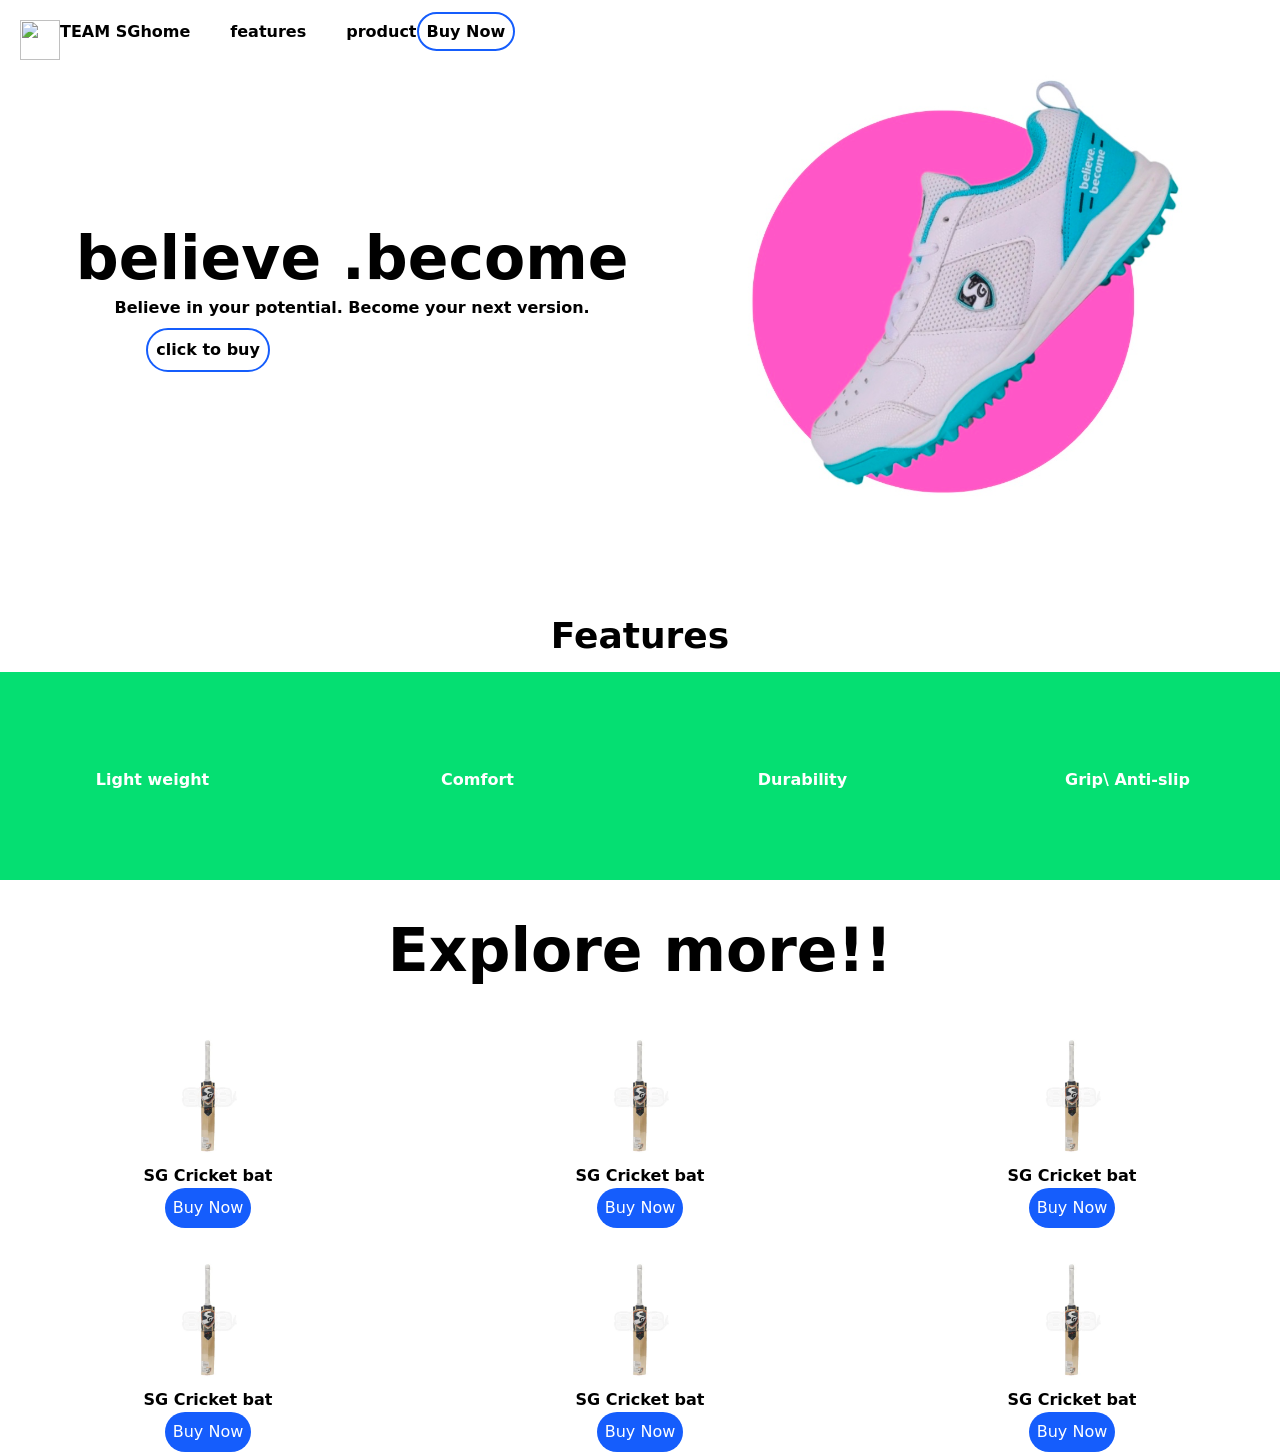
==== index.html @ 7d234c8c "Rename sg.html to index.html" ====
<!DOCTYPE html>
<html lang="en">
<head>
    <meta charset="UTF-8">
    <meta name="viewport" content="width=device-width, initial-scale=1.0"> 
    <link rel="stylesheet" href="output.css">
    <link rel="preconnect" href="https://fonts.googleapis.com">
<link rel="preconnect" href="https://fonts.gstatic.com" crossorigin>
<link href="https://fonts.googleapis.com/css2?family=Poppins:ital,wght@0,100;0,200;0,300;0,400;0,500;0,600;0,700;0,800;0,900;1,100;1,200;1,300;1,400;1,500;1,600;1,700;1,800;1,900&display=swap" rel="stylesheet">
<link rel="stylesheet" href="https://cdnjs.cloudflare.com/ajax/libs/font-awesome/7.0.1/css/all.min.css" integrity="sha512-2SwdPD6INVrV/lHTZbO2nodKhrnDdJK9/kg2XD1r9uGqPo1cUbujc+IYdlYdEErWNu69gVcYgdxlmVmzTWnetw==" crossorigin="anonymous" referrerpolicy="no-referrer" />
<title>SG cricket shoes </title>
</head>
<body> 

    <!--nav-->
    <nav class="flex justify-between font-bold m-5 fixed top-0" >

        <div class="flex">
            <img  class="h-10 w-10"  src="logo.webp" alt=""> 
            <span>TEAM SG</span>
        </div>
        <div>
            <ul class="hidden md:flex md:gap-10">

                <li>home</li>
                <li> features</li>
                <li> product</li>
            </ul>
        </div>
        <div>
            <span class="p-2 border-blue-600 rounded-4xl border-2 hover:text-white hover:bg-blue-600">Buy Now</span>

        </div>
    </nav>
    <!--hero section-->
<div class=" flex flex-col justify-center   items-center md:flex-row md:justify-evenly"> 
  <div class="flex justify-between  items-center flex-col gap-2">
      <h1 class="text-black font-bold text-3xl md:text-6xl">believe .become</h1> 
      <span class=" hidden md:block font-bold">Believe in your potential. Become your next version.</span> 
      <span class="border-2 p-2 border-blue-600 hover:text-white hover:bg-blue-600 rounded-4xl  font-bold md:relative md:right-36">click to buy</span>
      
  
  
    </div>   
        <img src="WhatsApp Image 2026-05-13 at 1.58.33 PM.jpeg"class=" w-52 h-52  md:w-[500px] md:h-[600px] object-contain" > 
    </div>

</div>

<!--KEY FEATURES--> 
   <h3 class="text-3xl md:text-4xl m-4 font-bold text-center">
        Features
    </h3>
 
 <div class="bg-green-400 text-white grid grid-cols-2 gap-2.5 md:grid-cols-4 md:gap-5 text-center w-full justify-items-center"> 
   
 
    <div class="w-40 h-40  md:w-52 md:h-52 flex flex-col justify-center items-center gap-2">
        <i class="fa-solid fa-bolt text-6xl"></i> 
        <span class="font-bold">Light weight</span>
    </div>
     
    
    <div class="w-40 h-40  md:w-52 md:h-52 flex flex-col justify-center items-center gap-2">
       <i class="fa-solid fa-face-smile text-6xl"></i>
        <span class="font-bold">Comfort</span>
    </div>

    
    <div class="w-40 h-40  md:w-52 md:h-52 flex flex-col justify-center items-center gap-2">
       <i class="fa-regular fa-clock text-6xl"></i>
        <span class="font-bold">Durability</span>
    </div> 


    
    <div class="w-40 h-40  md:w-52 md:h-52 flex flex-col justify-center items-center gap-2">
        <i class="fa-solid fa-magnet text-6xl"></i>
        <span class="font-bold">Grip\ Anti-slip</span>
    </div>


   
</div> 
 
<!--explore other products--> 

<h1 class="text-3xl md:text-6xl text-center font-bold m-5 md:m-10 ">Explore more!!</h1>  

<div class=" grid grid-cols-2 gap-2 md:grid-cols-3 md:gap-4 justify-items-center"> <!--grid container--> 

    <div class="h-40 w-40 md:h-52 md:w-52 flex flex-col justify-center items-center">
         
        <img src="sgcricketbat.webp" alt="bat" class="h-20 w-32 md:h-32 md:w-32 mt-4"> 
        <span class="font-bold"> SG Cricket bat</span> 
       <span class="bg-blue-600 text-white rounded-4xl p-2">Buy Now</span>
    </div> 

   
  <div class="h-40 w-40 md:h-52 md:w-52 flex flex-col justify-center items-center">
         
        <img src="sgcricketbat.webp" alt="bat" class="h-20 w-32 md:h-32 md:w-32 mt-4"> 
        <span class="font-bold"> SG Cricket bat</span> 
       <span class="bg-blue-600 text-white rounded-4xl p-2">Buy Now</span>
    </div> 
     <div class="h-40 w-40 md:h-52 md:w-52 flex flex-col justify-center items-center">
         
        <img src="sgcricketbat.webp" alt="bat" class="h-20 w-32 md:h-32 md:w-32 mt-4"> 
        <span class="font-bold"> SG Cricket bat</span> 
       <span class="bg-blue-600 text-white rounded-4xl p-2">Buy Now</span>
    </div> 
     <div class="h-40 w-40 md:h-52 md:w-52 flex flex-col justify-center items-center">
         
        <img src="sgcricketbat.webp" alt="bat" class="h-20 w-32 md:h-32 md:w-32 mt-4"> 
        <span class="font-bold"> SG Cricket bat</span> 
       <span class="bg-blue-600 text-white rounded-4xl p-2">Buy Now</span>
    </div> 
     <div class="h-40 w-40 md:h-52 md:w-52 flex flex-col justify-center items-center">
         
        <img src="sgcricketbat.webp" alt="bat" class="h-20 w-32 md:h-32 md:w-32 mt-4"> 
        <span class="font-bold"> SG Cricket bat</span> 
       <span class="bg-blue-600 text-white rounded-4xl p-2">Buy Now</span>
    </div> 
     <div class="h-40 w-40 md:h-52 md:w-52 flex flex-col justify-center items-center">
         
        <img src="sgcricketbat.webp" alt="bat" class="h-20 w-32 md:h-32 md:w-32 mt-4"> 
        <span class="font-bold"> SG Cricket bat</span> 
       <span class="bg-blue-600 text-white rounded-4xl p-2">Buy Now</span>
    </div> 
   
   

</div>

</body>
</html>
---- output.css ----
/*! tailwindcss v4.3.0 | MIT License | https://tailwindcss.com */
@layer properties;
@layer theme, base, components, utilities;
@layer theme {
  :root, :host {
    --font-sans: ui-sans-serif, system-ui, sans-serif, "Apple Color Emoji",
      "Segoe UI Emoji", "Segoe UI Symbol", "Noto Color Emoji";
    --font-mono: ui-monospace, SFMono-Regular, Menlo, Monaco, Consolas, "Liberation Mono",
      "Courier New", monospace;
    --color-yellow-600: oklch(68.1% 0.162 75.834);
    --color-green-300: oklch(87.1% 0.15 154.449);
    --color-green-400: oklch(79.2% 0.209 151.711);
    --color-green-500: oklch(72.3% 0.219 149.579);
    --color-blue-600: oklch(54.6% 0.245 262.881);
    --color-blue-950: oklch(28.2% 0.091 267.935);
    --color-gray-200: oklch(92.8% 0.006 264.531);
    --color-gray-300: oklch(87.2% 0.01 258.338);
    --color-gray-400: oklch(70.7% 0.022 261.325);
    --color-gray-800: oklch(27.8% 0.033 256.848);
    --color-black: #000;
    --color-white: #fff;
    --spacing: 0.25rem;
    --text-2xl: 1.5rem;
    --text-2xl--line-height: calc(2 / 1.5);
    --text-3xl: 1.875rem;
    --text-3xl--line-height: calc(2.25 / 1.875);
    --text-4xl: 2.25rem;
    --text-4xl--line-height: calc(2.5 / 2.25);
    --text-5xl: 3rem;
    --text-5xl--line-height: 1;
    --text-6xl: 3.75rem;
    --text-6xl--line-height: 1;
    --text-7xl: 4.5rem;
    --text-7xl--line-height: 1;
    --text-8xl: 6rem;
    --text-8xl--line-height: 1;
    --font-weight-bold: 700;
    --radius-4xl: 2rem;
    --default-transition-duration: 150ms;
    --default-transition-timing-function: cubic-bezier(0.4, 0, 0.2, 1);
    --default-font-family: var(--font-sans);
    --default-mono-font-family: var(--font-mono);
  }
}
@layer base {
  *, ::after, ::before, ::backdrop, ::file-selector-button {
    box-sizing: border-box;
    margin: 0;
    padding: 0;
    border: 0 solid;
  }
  html, :host {
    line-height: 1.5;
    -webkit-text-size-adjust: 100%;
    tab-size: 4;
    font-family: var(--default-font-family, ui-sans-serif, system-ui, sans-serif, "Apple Color Emoji", "Segoe UI Emoji", "Segoe UI Symbol", "Noto Color Emoji");
    font-feature-settings: var(--default-font-feature-settings, normal);
    font-variation-settings: var(--default-font-variation-settings, normal);
    -webkit-tap-highlight-color: transparent;
  }
  hr {
    height: 0;
    color: inherit;
    border-top-width: 1px;
  }
  abbr:where([title]) {
    -webkit-text-decoration: underline dotted;
    text-decoration: underline dotted;
  }
  h1, h2, h3, h4, h5, h6 {
    font-size: inherit;
    font-weight: inherit;
  }
  a {
    color: inherit;
    -webkit-text-decoration: inherit;
    text-decoration: inherit;
  }
  b, strong {
    font-weight: bolder;
  }
  code, kbd, samp, pre {
    font-family: var(--default-mono-font-family, ui-monospace, SFMono-Regular, Menlo, Monaco, Consolas, "Liberation Mono", "Courier New", monospace);
    font-feature-settings: var(--default-mono-font-feature-settings, normal);
    font-variation-settings: var(--default-mono-font-variation-settings, normal);
    font-size: 1em;
  }
  small {
    font-size: 80%;
  }
  sub, sup {
    font-size: 75%;
    line-height: 0;
    position: relative;
    vertical-align: baseline;
  }
  sub {
    bottom: -0.25em;
  }
  sup {
    top: -0.5em;
  }
  table {
    text-indent: 0;
    border-color: inherit;
    border-collapse: collapse;
  }
  :-moz-focusring {
    outline: auto;
  }
  progress {
    vertical-align: baseline;
  }
  summary {
    display: list-item;
  }
  ol, ul, menu {
    list-style: none;
  }
  img, svg, video, canvas, audio, iframe, embed, object {
    display: block;
    vertical-align: middle;
  }
  img, video {
    max-width: 100%;
    height: auto;
  }
  button, input, select, optgroup, textarea, ::file-selector-button {
    font: inherit;
    font-feature-settings: inherit;
    font-variation-settings: inherit;
    letter-spacing: inherit;
    color: inherit;
    border-radius: 0;
    background-color: transparent;
    opacity: 1;
  }
  :where(select:is([multiple], [size])) optgroup {
    font-weight: bolder;
  }
  :where(select:is([multiple], [size])) optgroup option {
    padding-inline-start: 20px;
  }
  ::file-selector-button {
    margin-inline-end: 4px;
  }
  ::placeholder {
    opacity: 1;
  }
  @supports (not (-webkit-appearance: -apple-pay-button))  or (contain-intrinsic-size: 1px) {
    ::placeholder {
      color: currentcolor;
      @supports (color: color-mix(in lab, red, red)) {
        color: color-mix(in oklab, currentcolor 50%, transparent);
      }
    }
  }
  textarea {
    resize: vertical;
  }
  ::-webkit-search-decoration {
    -webkit-appearance: none;
  }
  ::-webkit-date-and-time-value {
    min-height: 1lh;
    text-align: inherit;
  }
  ::-webkit-datetime-edit {
    display: inline-flex;
  }
  ::-webkit-datetime-edit-fields-wrapper {
    padding: 0;
  }
  ::-webkit-datetime-edit, ::-webkit-datetime-edit-year-field, ::-webkit-datetime-edit-month-field, ::-webkit-datetime-edit-day-field, ::-webkit-datetime-edit-hour-field, ::-webkit-datetime-edit-minute-field, ::-webkit-datetime-edit-second-field, ::-webkit-datetime-edit-millisecond-field, ::-webkit-datetime-edit-meridiem-field {
    padding-block: 0;
  }
  ::-webkit-calendar-picker-indicator {
    line-height: 1;
  }
  :-moz-ui-invalid {
    box-shadow: none;
  }
  button, input:where([type="button"], [type="reset"], [type="submit"]), ::file-selector-button {
    appearance: button;
  }
  ::-webkit-inner-spin-button, ::-webkit-outer-spin-button {
    height: auto;
  }
  [hidden]:where(:not([hidden="until-found"])) {
    display: none !important;
  }
}
@layer utilities {
  .fixed {
    position: fixed;
  }
  .top-0 {
    top: calc(var(--spacing) * 0);
  }
  .m-4 {
    margin: calc(var(--spacing) * 4);
  }
  .m-5 {
    margin: calc(var(--spacing) * 5);
  }
  .m-6 {
    margin: calc(var(--spacing) * 6);
  }
  .mt-4 {
    margin-top: calc(var(--spacing) * 4);
  }
  .ml-20 {
    margin-left: calc(var(--spacing) * 20);
  }
  .ml-40 {
    margin-left: calc(var(--spacing) * 40);
  }
  .flex {
    display: flex;
  }
  .grid {
    display: grid;
  }
  .hidden {
    display: none;
  }
  .table {
    display: table;
  }
  .h-10 {
    height: calc(var(--spacing) * 10);
  }
  .h-12 {
    height: calc(var(--spacing) * 12);
  }
  .h-20 {
    height: calc(var(--spacing) * 20);
  }
  .h-32 {
    height: calc(var(--spacing) * 32);
  }
  .h-40 {
    height: calc(var(--spacing) * 40);
  }
  .h-52 {
    height: calc(var(--spacing) * 52);
  }
  .h-60 {
    height: calc(var(--spacing) * 60);
  }
  .h-\[400px\] {
    height: 400px;
  }
  .w-8 {
    width: calc(var(--spacing) * 8);
  }
  .w-10 {
    width: calc(var(--spacing) * 10);
  }
  .w-32 {
    width: calc(var(--spacing) * 32);
  }
  .w-40 {
    width: calc(var(--spacing) * 40);
  }
  .w-52 {
    width: calc(var(--spacing) * 52);
  }
  .w-full {
    width: 100%;
  }
  .border-collapse {
    border-collapse: collapse;
  }
  .resize {
    resize: both;
  }
  .grid-cols-2 {
    grid-template-columns: repeat(2, minmax(0, 1fr));
  }
  .flex-col {
    flex-direction: column;
  }
  .items-center {
    align-items: center;
  }
  .justify-between {
    justify-content: space-between;
  }
  .justify-center {
    justify-content: center;
  }
  .justify-items-center {
    justify-items: center;
  }
  .gap-2 {
    gap: calc(var(--spacing) * 2);
  }
  .gap-2\.5 {
    gap: calc(var(--spacing) * 2.5);
  }
  .overflow-hidden {
    overflow: hidden;
  }
  .rounded-4xl {
    border-radius: var(--radius-4xl);
  }
  .rounded-full {
    border-radius: calc(infinity * 1px);
  }
  .border {
    border-style: var(--tw-border-style);
    border-width: 1px;
  }
  .border-2 {
    border-style: var(--tw-border-style);
    border-width: 2px;
  }
  .border-blue-600 {
    border-color: var(--color-blue-600);
  }
  .bg-black {
    background-color: var(--color-black);
  }
  .bg-blue-600 {
    background-color: var(--color-blue-600);
  }
  .bg-blue-950 {
    background-color: var(--color-blue-950);
  }
  .bg-gray-200 {
    background-color: var(--color-gray-200);
  }
  .bg-gray-300 {
    background-color: var(--color-gray-300);
  }
  .bg-green-300 {
    background-color: var(--color-green-300);
  }
  .bg-green-400 {
    background-color: var(--color-green-400);
  }
  .bg-green-500 {
    background-color: var(--color-green-500);
  }
  .bg-\[url\(pulp_fiction\.webp\)\] {
    background-image: url(pulp_fiction.webp);
  }
  .bg-cover {
    background-size: cover;
  }
  .bg-center {
    background-position: center;
  }
  .object-contain {
    object-fit: contain;
  }
  .p-2 {
    padding: calc(var(--spacing) * 2);
  }
  .p-4 {
    padding: calc(var(--spacing) * 4);
  }
  .p-52 {
    padding: calc(var(--spacing) * 52);
  }
  .pt-2 {
    padding-top: calc(var(--spacing) * 2);
  }
  .text-center {
    text-align: center;
  }
  .text-3xl {
    font-size: var(--text-3xl);
    line-height: var(--tw-leading, var(--text-3xl--line-height));
  }
  .text-6xl {
    font-size: var(--text-6xl);
    line-height: var(--tw-leading, var(--text-6xl--line-height));
  }
  .font-bold {
    --tw-font-weight: var(--font-weight-bold);
    font-weight: var(--font-weight-bold);
  }
  .text-black {
    color: var(--color-black);
  }
  .text-white {
    color: var(--color-white);
  }
  .text-yellow-600 {
    color: var(--color-yellow-600);
  }
  .underline {
    text-decoration-line: underline;
  }
  .opacity-0 {
    opacity: 0%;
  }
  .outline {
    outline-style: var(--tw-outline-style);
    outline-width: 1px;
  }
  .transition {
    transition-property: color, background-color, border-color, outline-color, text-decoration-color, fill, stroke, --tw-gradient-from, --tw-gradient-via, --tw-gradient-to, opacity, box-shadow, transform, translate, scale, rotate, filter, -webkit-backdrop-filter, backdrop-filter, display, content-visibility, overlay, pointer-events;
    transition-timing-function: var(--tw-ease, var(--default-transition-timing-function));
    transition-duration: var(--tw-duration, var(--default-transition-duration));
  }
  .group-hover\:bg-white\/50 {
    &:is(:where(.group):hover *) {
      @media (hover: hover) {
        background-color: color-mix(in srgb, #fff 50%, transparent);
        @supports (color: color-mix(in lab, red, red)) {
          background-color: color-mix(in oklab, var(--color-white) 50%, transparent);
        }
      }
    }
  }
  .group-hover\:opacity-100 {
    &:is(:where(.group):hover *) {
      @media (hover: hover) {
        opacity: 100%;
      }
    }
  }
  .hover\:scale-105 {
    &:hover {
      @media (hover: hover) {
        --tw-scale-x: 105%;
        --tw-scale-y: 105%;
        --tw-scale-z: 105%;
        scale: var(--tw-scale-x) var(--tw-scale-y);
      }
    }
  }
  .hover\:bg-blue-600 {
    &:hover {
      @media (hover: hover) {
        background-color: var(--color-blue-600);
      }
    }
  }
  .hover\:text-white {
    &:hover {
      @media (hover: hover) {
        color: var(--color-white);
      }
    }
  }
  .md\:relative {
    @media (width >= 48rem) {
      position: relative;
    }
  }
  .md\:right-36 {
    @media (width >= 48rem) {
      right: calc(var(--spacing) * 36);
    }
  }
  .md\:m-4 {
    @media (width >= 48rem) {
      margin: calc(var(--spacing) * 4);
    }
  }
  .md\:m-6 {
    @media (width >= 48rem) {
      margin: calc(var(--spacing) * 6);
    }
  }
  .md\:m-8 {
    @media (width >= 48rem) {
      margin: calc(var(--spacing) * 8);
    }
  }
  .md\:m-10 {
    @media (width >= 48rem) {
      margin: calc(var(--spacing) * 10);
    }
  }
  .md\:block {
    @media (width >= 48rem) {
      display: block;
    }
  }
  .md\:flex {
    @media (width >= 48rem) {
      display: flex;
    }
  }
  .md\:grid {
    @media (width >= 48rem) {
      display: grid;
    }
  }
  .md\:hidden {
    @media (width >= 48rem) {
      display: none;
    }
  }
  .md\:h-32 {
    @media (width >= 48rem) {
      height: calc(var(--spacing) * 32);
    }
  }
  .md\:h-40 {
    @media (width >= 48rem) {
      height: calc(var(--spacing) * 40);
    }
  }
  .md\:h-52 {
    @media (width >= 48rem) {
      height: calc(var(--spacing) * 52);
    }
  }
  .md\:h-60 {
    @media (width >= 48rem) {
      height: calc(var(--spacing) * 60);
    }
  }
  .md\:h-\[600px\] {
    @media (width >= 48rem) {
      height: 600px;
    }
  }
  .md\:w-32 {
    @media (width >= 48rem) {
      width: calc(var(--spacing) * 32);
    }
  }
  .md\:w-40 {
    @media (width >= 48rem) {
      width: calc(var(--spacing) * 40);
    }
  }
  .md\:w-52 {
    @media (width >= 48rem) {
      width: calc(var(--spacing) * 52);
    }
  }
  .md\:w-\[500px\] {
    @media (width >= 48rem) {
      width: 500px;
    }
  }
  .md\:grid-cols-3 {
    @media (width >= 48rem) {
      grid-template-columns: repeat(3, minmax(0, 1fr));
    }
  }
  .md\:grid-cols-4 {
    @media (width >= 48rem) {
      grid-template-columns: repeat(4, minmax(0, 1fr));
    }
  }
  .md\:flex-row {
    @media (width >= 48rem) {
      flex-direction: row;
    }
  }
  .md\:justify-between {
    @media (width >= 48rem) {
      justify-content: space-between;
    }
  }
  .md\:justify-evenly {
    @media (width >= 48rem) {
      justify-content: space-evenly;
    }
  }
  .md\:gap-4 {
    @media (width >= 48rem) {
      gap: calc(var(--spacing) * 4);
    }
  }
  .md\:gap-5 {
    @media (width >= 48rem) {
      gap: calc(var(--spacing) * 5);
    }
  }
  .md\:gap-6 {
    @media (width >= 48rem) {
      gap: calc(var(--spacing) * 6);
    }
  }
  .md\:gap-10 {
    @media (width >= 48rem) {
      gap: calc(var(--spacing) * 10);
    }
  }
  .md\:text-4xl {
    @media (width >= 48rem) {
      font-size: var(--text-4xl);
      line-height: var(--tw-leading, var(--text-4xl--line-height));
    }
  }
  .md\:text-5xl {
    @media (width >= 48rem) {
      font-size: var(--text-5xl);
      line-height: var(--tw-leading, var(--text-5xl--line-height));
    }
  }
  .md\:text-6xl {
    @media (width >= 48rem) {
      font-size: var(--text-6xl);
      line-height: var(--tw-leading, var(--text-6xl--line-height));
    }
  }
}
@property --tw-border-style {
  syntax: "*";
  inherits: false;
  initial-value: solid;
}
@property --tw-font-weight {
  syntax: "*";
  inherits: false;
}
@property --tw-outline-style {
  syntax: "*";
  inherits: false;
  initial-value: solid;
}
@property --tw-scale-x {
  syntax: "*";
  inherits: false;
  initial-value: 1;
}
@property --tw-scale-y {
  syntax: "*";
  inherits: false;
  initial-value: 1;
}
@property --tw-scale-z {
  syntax: "*";
  inherits: false;
  initial-value: 1;
}
@layer properties {
  @supports ((-webkit-hyphens: none) and (not (margin-trim: inline))) or ((-moz-orient: inline) and (not (color:rgb(from red r g b)))) {
    *, ::before, ::after, ::backdrop {
      --tw-border-style: solid;
      --tw-font-weight: initial;
      --tw-outline-style: solid;
      --tw-scale-x: 1;
      --tw-scale-y: 1;
      --tw-scale-z: 1;
    }
  }
}
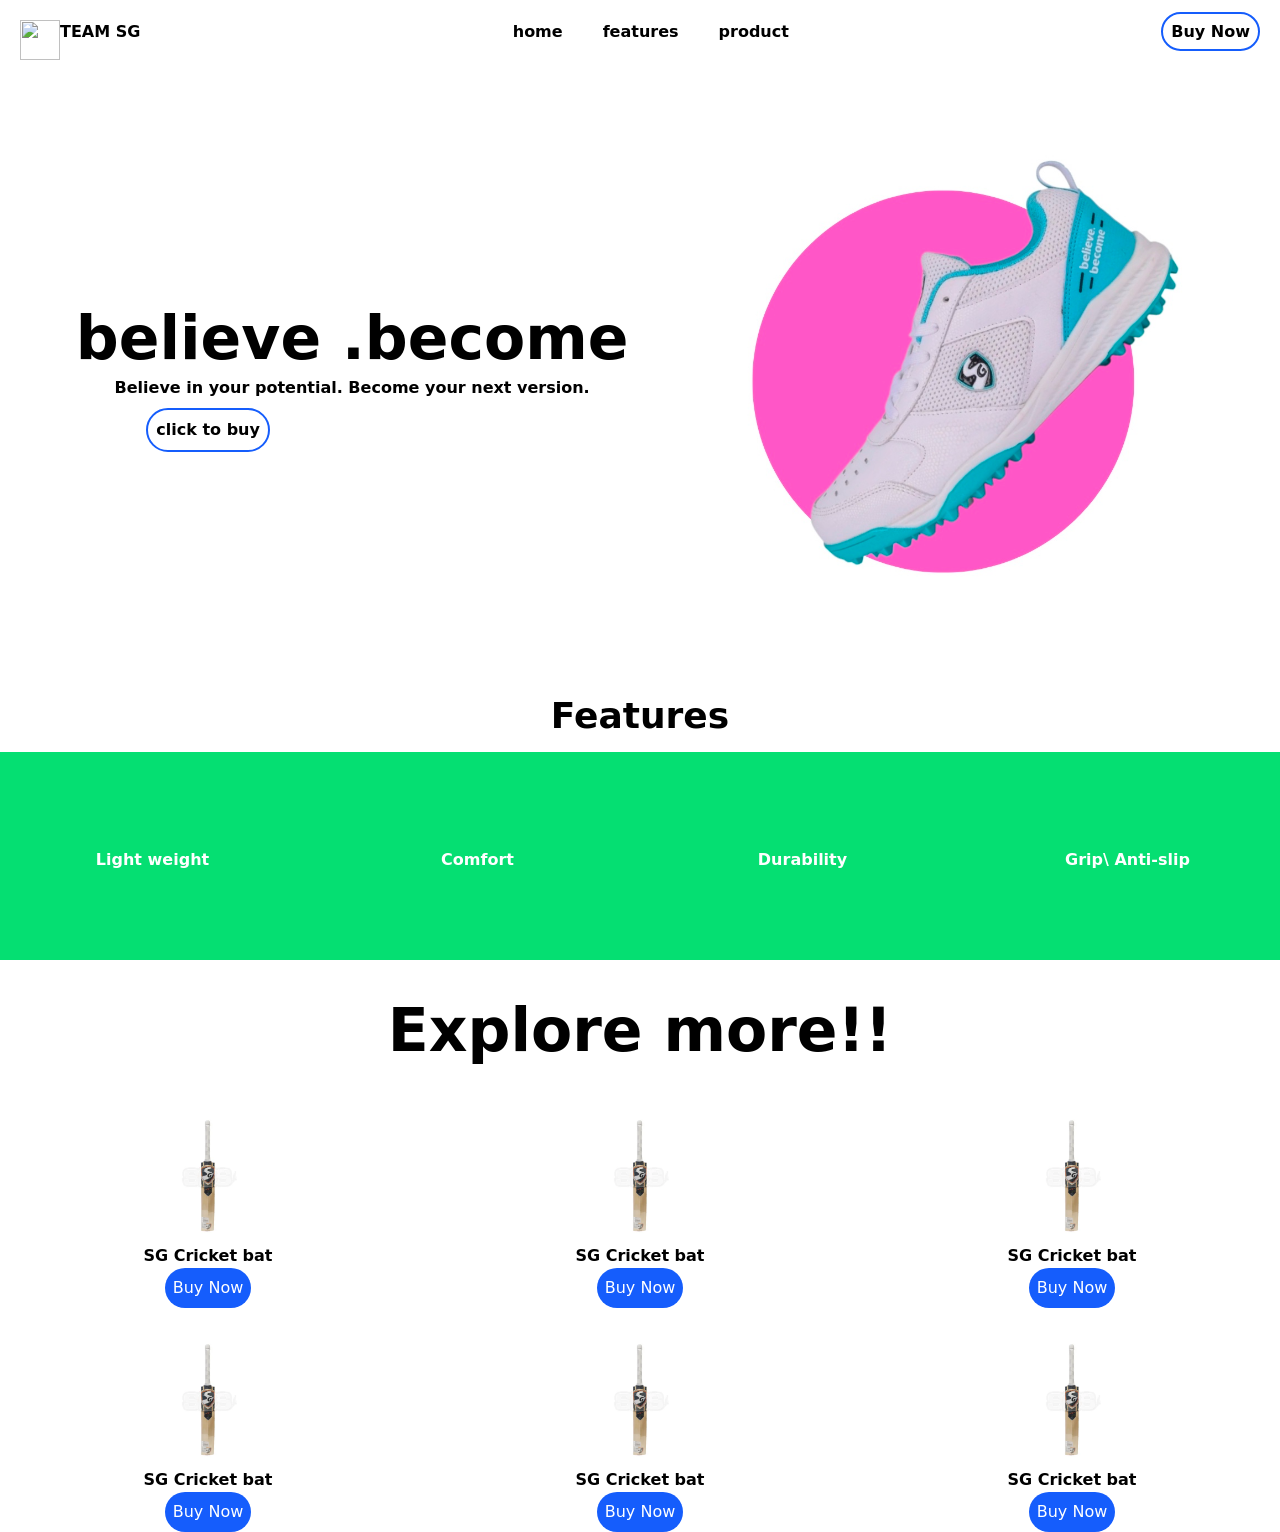
==== commit de8a8a0f: "Update index.html" ====
--- a/index.html
+++ b/index.html
@@ -13,7 +13,7 @@
 <body> 
 
     <!--nav-->
-    <nav class="flex justify-between font-bold m-5 fixed top-0" >
+    <nav class="flex justify-between font-bold m-5" >
 
         <div class="flex">
             <img  class="h-10 w-10"  src="logo.webp" alt=""> 
